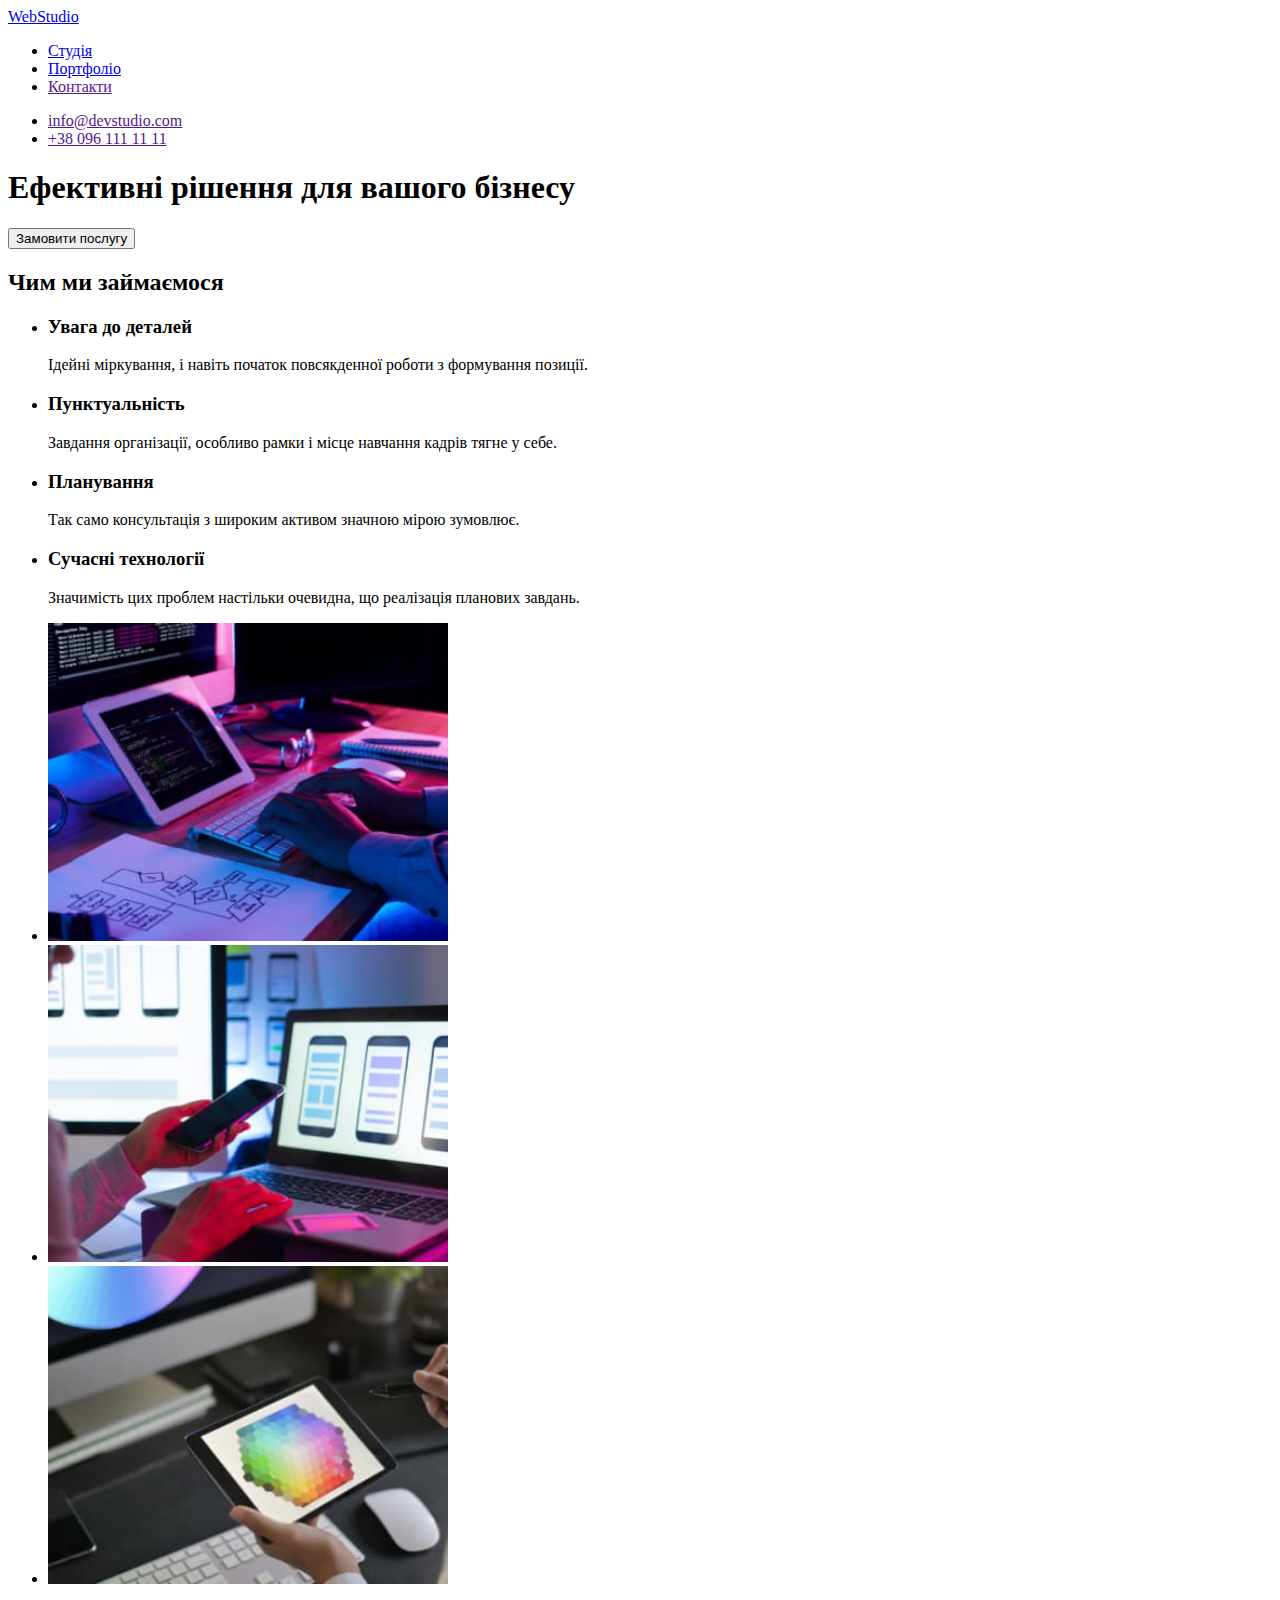
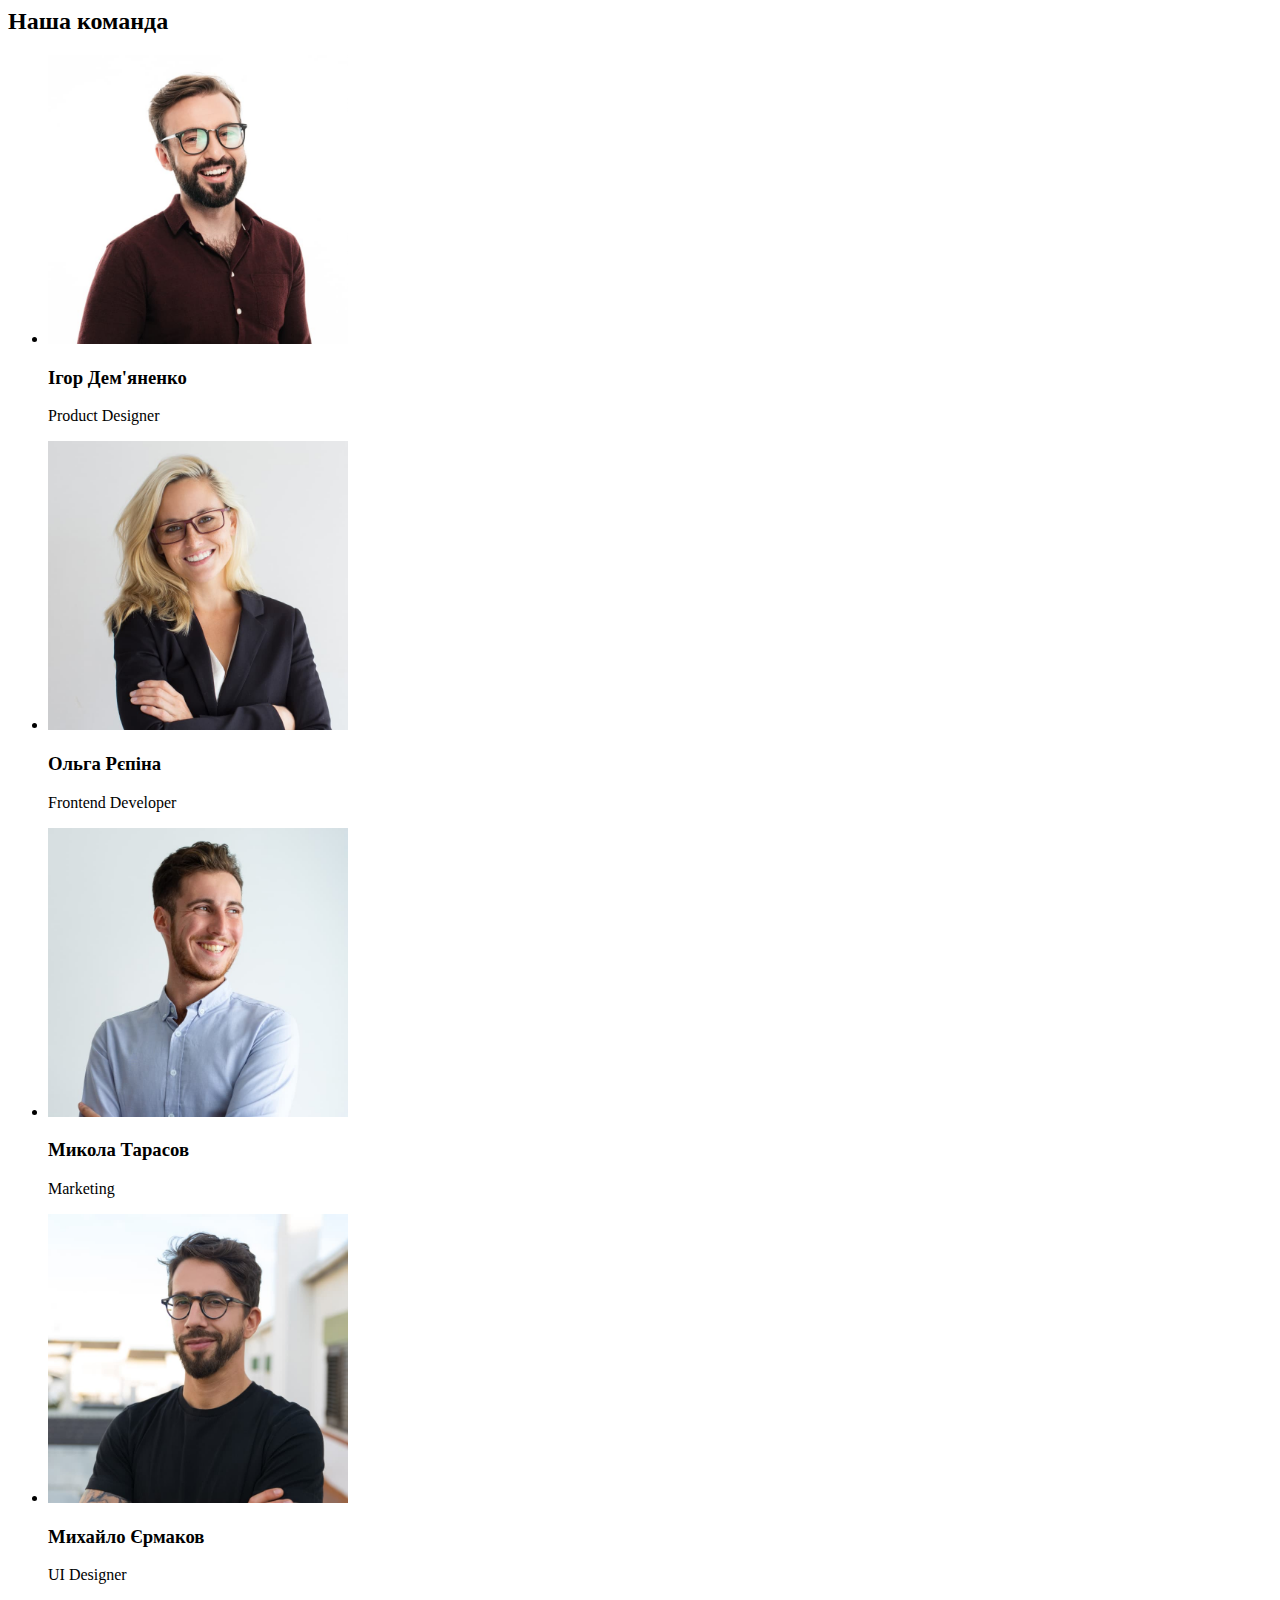
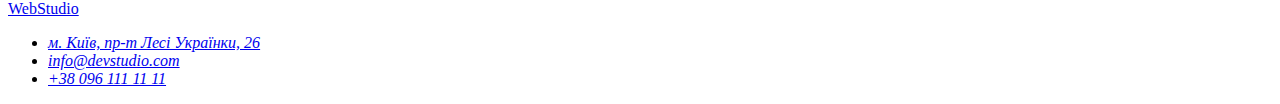
==== index.html @ 8f69e793 "added portfolio.html, styles.css" ====
<!DOCTYPE html>
<html lang="uk">
<head>
    <meta charset="UTF-8">
    <meta http-equiv="X-UA-Compatible" content="IE=edge">
    <meta name="viewport" content="width=device-width, initial-scale=1.0">
    <title>WebStudio</title>
</head>
<body>
  <header>
   <nav>
    <a href="./index.html">WebStudio</a>
    <ul>
        <li>
            <a href="./index.html">Студія</a>
        </li>
        <li>
            <a href="./portfolio.html">Портфоліо</a>
        </li>
        <li>
            <a href="">Контакти</a>
        </li>
    </ul>
    <ul>
        <li>
            <a href="">info@devstudio.com</a>
        </li>
        <li>
            <a href="">+38 096 111 11 11</a>
        </li>
    </ul>
    </nav>
  </header>
  <main>
    <section>
        <h1>
            Ефективні рішення для вашого бізнесу
        </h1>
        <button type="button">Замовити послугу</button>
    </section>
    <section>
        <h2>
            Чим ми займаємося
        </h2>
        <ul>
            <li>
                <h3>
                    Увага до деталей
                </h3>
                <p>
                    Ідейні міркування, і навіть початок повсякденної роботи з формування позиції.
                </p>
            </li>
            <li>
                <h3>
                    Пунктуальність
                </h3>
                <p>
                    Завдання організації, особливо рамки і місце навчання кадрів тягне у себе.
                </p>
            </li>
            <li>
                <h3>
                    Планування
                </h3>
                <p>
                    Так само консультація з широким активом значною мірою зумовлює.
                </p>
            </li>
            <li>
                <h3>
                    Сучасні технології
                </h3>
                <p>
                    Значимість цих проблем настільки очевидна, що реалізація планових завдань.
                </p>
            </li>
        </ul>
        <ul>
            <li>
                <img src="./images/box1.jpg" 
                alt="набирання коду на клавіатурі"
                width="400"
                />
                
            </li>
            <li>
                <img src="./images/box2.jpg" 
                alt="розробка мобільних додатків" 
                width="400" />
            
            </li>
            <li>
                <img src="./images/box3.jpg" 
                alt="малювання на планшеті" 
                width="400" />
    
            </li>
        </ul>
    </section>
    <section>
        <h2>
            Наша команда
        </h2>
        <ul>
            <li>
                <img src="./images/img1.jpg" 
                alt="фото Ігора Дем'яненка" 
                width="300">
                <h3>
                    Ігор Дем'яненко
                </h3>
                <p>
                    Product Designer
                </p>
            </li>
            <li>
                <img src="./images/img2.jpg" 
                alt="фото Ольги Рєпіної" 
                width="300">
                <h3>
                    Ольга Рєпіна
                </h3>
                <p>
                    Frontend Developer
                </p>
            </li>
             <li>
                    <img src="./images/img3.jpg" 
                    alt="фото Миколи Тарасова" 
                    width="300">
                    <h3>
                        Микола Тарасов
                    </h3>
                    <p>
                        Marketing
                    </p>
            </li>
            <li>
                        <img src="./images/img4.jpg" 
                        alt="фото Михайла Єрмакова" 
                        width="300">
                        <h3>
                            Михайло Єрмаков
                        </h3>
                        <p>
                            UI Designer
                        </p>
            </li>
        </ul>
    </section>
  </main>
  <footer>
    <a href="./index.html">WebStudio</a>
    <address>
        <ul>
            <li>
                <a href="https://goo.gl/maps/CPtrU1FHBa2aNyZL9" target="_blank" rel="noopener noreferrer nofollow">м. Київ, пр-т Лесі Українки, 26</a>
            </li>
            <li>
                <a href="mailto:info@devstudio.com">info@devstudio.com</a>
            </li>
            <li>
                <a href="tel:380961111111">+38 096 111 11 11</a>
            </li>
        </ul>
    </address>
  </footer>
</body>
</html>
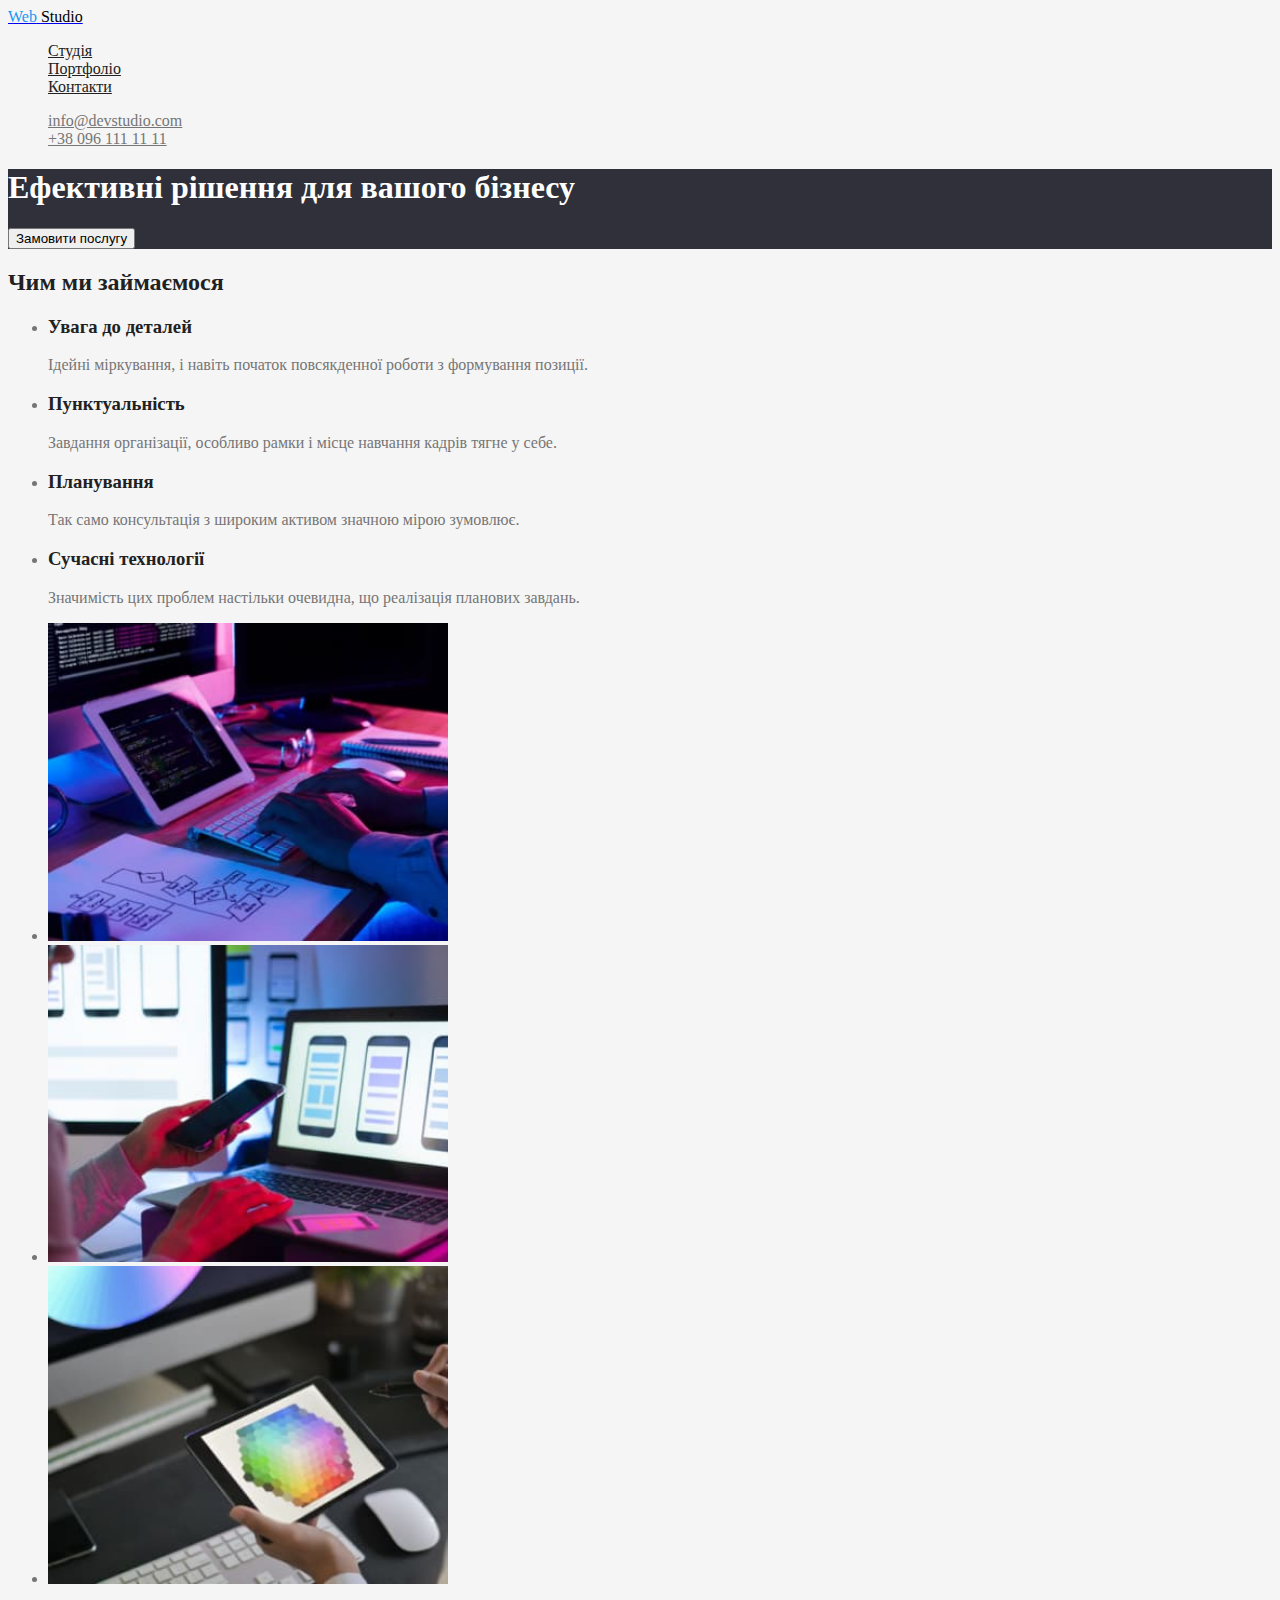
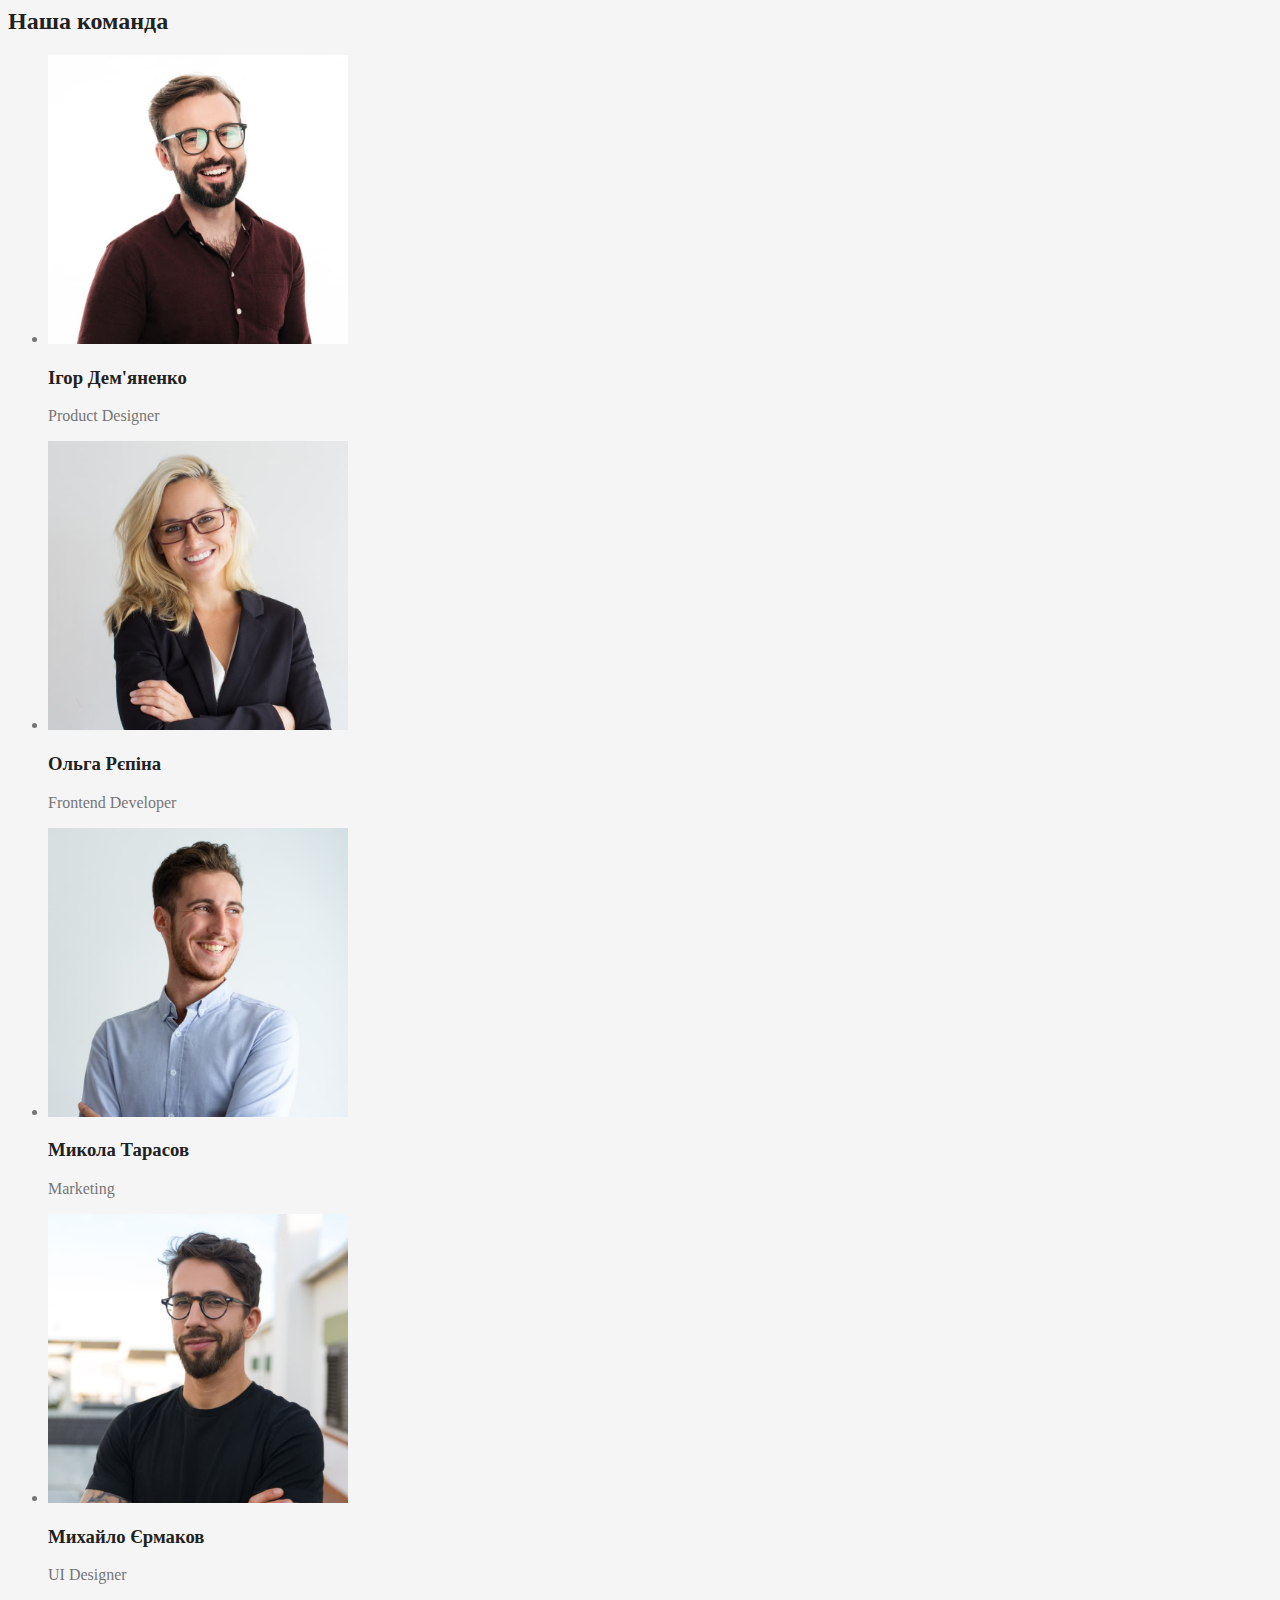
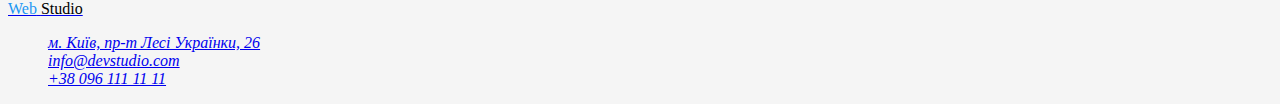
==== commit caa96c54: "Робота над css,index,portfolio" ====
--- a/index.html
+++ b/index.html
@@ -5,46 +5,53 @@
     <meta http-equiv="X-UA-Compatible" content="IE=edge">
     <meta name="viewport" content="width=device-width, initial-scale=1.0">
     <title>WebStudio</title>
+    <link rel="preconnect" href="https://fonts.googleapis.com" />
+    <link rel="preconnect" href="https://fonts.gstatic.com" crossorigin />
+    <link href="https://fonts.googleapis.com/css2?family=Raleway:wght@700&family=Roboto:wght@400;500;700;900&display=swap"
+        rel="stylesheet" />
+    <link rel="stylesheet" href="./css/styles.css">
 </head>
 <body>
   <header>
    <nav>
-    <a href="./index.html">WebStudio</a>
-    <ul>
+    <a href="./index.html"> <span class="logotype">Web</span> <span class="logo">Studio</span></a>
+    <ul class="site-nav list">
         <li>
-            <a href="./index.html">Студія</a>
+            <a href="./index.html" class="link">Студія</a>
         </li>
         <li>
-            <a href="./portfolio.html">Портфоліо</a>
+            <a href="./portfolio.html" class="link">Портфоліо</a>
         </li>
         <li>
-            <a href="">Контакти</a>
+            <a href="" class="link">Контакти</a>
         </li>
     </ul>
-    <ul>
+    <ul class="adress-nav list">
         <li>
-            <a href="">info@devstudio.com</a>
+            <a href="" class="link">info@devstudio.com</a> 
         </li>
         <li>
-            <a href="">+38 096 111 11 11</a>
+            <a href="" class="link">+38 096 111 11 11</a>
         </li>
     </ul>
     </nav>
   </header>
   <main>
-    <section>
-        <h1>
+    <!-- Hero -->
+    <section class="hero">
+        <h1 class="hero-title">
             Ефективні рішення для вашого бізнесу
         </h1>
         <button type="button">Замовити послугу</button>
     </section>
-    <section>
-        <h2>
+    <!-- Features -->
+    <section class="section">
+        <h2  class="section-title">
             Чим ми займаємося
         </h2>
-        <ul>
+        <ul class="features-list">
             <li>
-                <h3>
+                <h3 class="title">
                     Увага до деталей
                 </h3>
                 <p>
@@ -52,7 +59,7 @@
                 </p>
             </li>
             <li>
-                <h3>
+                <h3 class="title">
                     Пунктуальність
                 </h3>
                 <p>
@@ -60,7 +67,7 @@
                 </p>
             </li>
             <li>
-                <h3>
+                <h3 class="title">
                     Планування
                 </h3>
                 <p>
@@ -68,7 +75,7 @@
                 </p>
             </li>
             <li>
-                <h3>
+                <h3 class="title">
                     Сучасні технології
                 </h3>
                 <p>
@@ -80,34 +87,34 @@
             <li>
                 <img src="./images/box1.jpg" 
                 alt="набирання коду на клавіатурі"
-                width="400"
-                />
+                width="400">
                 
             </li>
             <li>
                 <img src="./images/box2.jpg" 
                 alt="розробка мобільних додатків" 
-                width="400" />
+                width="400">
             
             </li>
             <li>
                 <img src="./images/box3.jpg" 
                 alt="малювання на планшеті" 
-                width="400" />
+                width="400">
     
             </li>
         </ul>
     </section>
-    <section>
-        <h2>
+    <!-- Team -->
+    <section class="section">
+        <h2 class="section-title">
             Наша команда
         </h2>
-        <ul>
+        <ul class="team-list">
             <li>
                 <img src="./images/img1.jpg" 
                 alt="фото Ігора Дем'яненка" 
                 width="300">
-                <h3>
+                <h3 class="title">
                     Ігор Дем'яненко
                 </h3>
                 <p>
@@ -118,7 +125,7 @@
                 <img src="./images/img2.jpg" 
                 alt="фото Ольги Рєпіної" 
                 width="300">
-                <h3>
+                <h3 class="title">
                     Ольга Рєпіна
                 </h3>
                 <p>
@@ -129,7 +136,7 @@
                     <img src="./images/img3.jpg" 
                     alt="фото Миколи Тарасова" 
                     width="300">
-                    <h3>
+                    <h3 class="title">
                         Микола Тарасов
                     </h3>
                     <p>
@@ -140,7 +147,7 @@
                         <img src="./images/img4.jpg" 
                         alt="фото Михайла Єрмакова" 
                         width="300">
-                        <h3>
+                        <h3 class="title">
                             Михайло Єрмаков
                         </h3>
                         <p>
@@ -151,9 +158,9 @@
     </section>
   </main>
   <footer>
-    <a href="./index.html">WebStudio</a>
+    <a href="./index.html"> <span class="logotype">Web</span> <span class="logo">Studio</span></a>
     <address>
-        <ul>
+        <ul class="adress-nav list">
             <li>
                 <a href="https://goo.gl/maps/CPtrU1FHBa2aNyZL9" target="_blank" rel="noopener noreferrer nofollow">м. Київ, пр-т Лесі Українки, 26</a>
             </li>
--- a/css/styles.css
+++ b/css/styles.css
@@ -0,0 +1,84 @@
+/* колір заголовіків #212121 */
+/* колір параграфів #757575 */
+/* акцент #2196f3 */
+/* білий колір #ffffff */
+/* колір фона основний #f5f5f5 */
+/* колір фона додатковий #2f303a */
+/* колір фона додатковий #f5f4fa */
+:root {
+    --primary-text-color: #212121;
+    --text-color: #757575;
+    --accent-color: #2196f3;
+    --white-color: #ffffff;
+    --primary-background-color: #f5f5f5;
+    --secondary-background-color: #2f303a;
+    --third-background-color: #f5f4fa;
+
+
+}
+
+.list {
+    list-style: none;
+}
+
+body {
+    background-color: var(--primary-background-color);
+    color: var(--text-color);
+}
+.logotype {
+    color: #2196f3;
+}
+.logo {
+    color: #000000;
+}
+
+/* Hero */
+
+.hero {
+    background-color: var(--secondary-background-color);
+}
+
+.hero-title {
+    color: var(--white-color);
+}
+
+ 
+
+
+/* Site-nav */
+
+.site-nav .link {
+    color: var(--primary-text-color);
+} 
+
+.site-nav .link:hover,
+.site-nav .link:focus {
+    color: var(--accent-color);
+}
+
+.adress-nav .link {
+    color: var(--text-color);
+}
+
+.adress-nav .link:hover,
+.adress-nav .link:focus {
+    color: var(--accent-color);
+}
+
+/* Section */
+
+.section-title {
+    color: var(--primary-text-color);
+}
+
+/* Features */
+
+.features-list .title {
+    color: var(--primary-text-color);
+}
+
+/* Team */
+
+.team-list .title {
+    color: var(--primary-text-color);
+}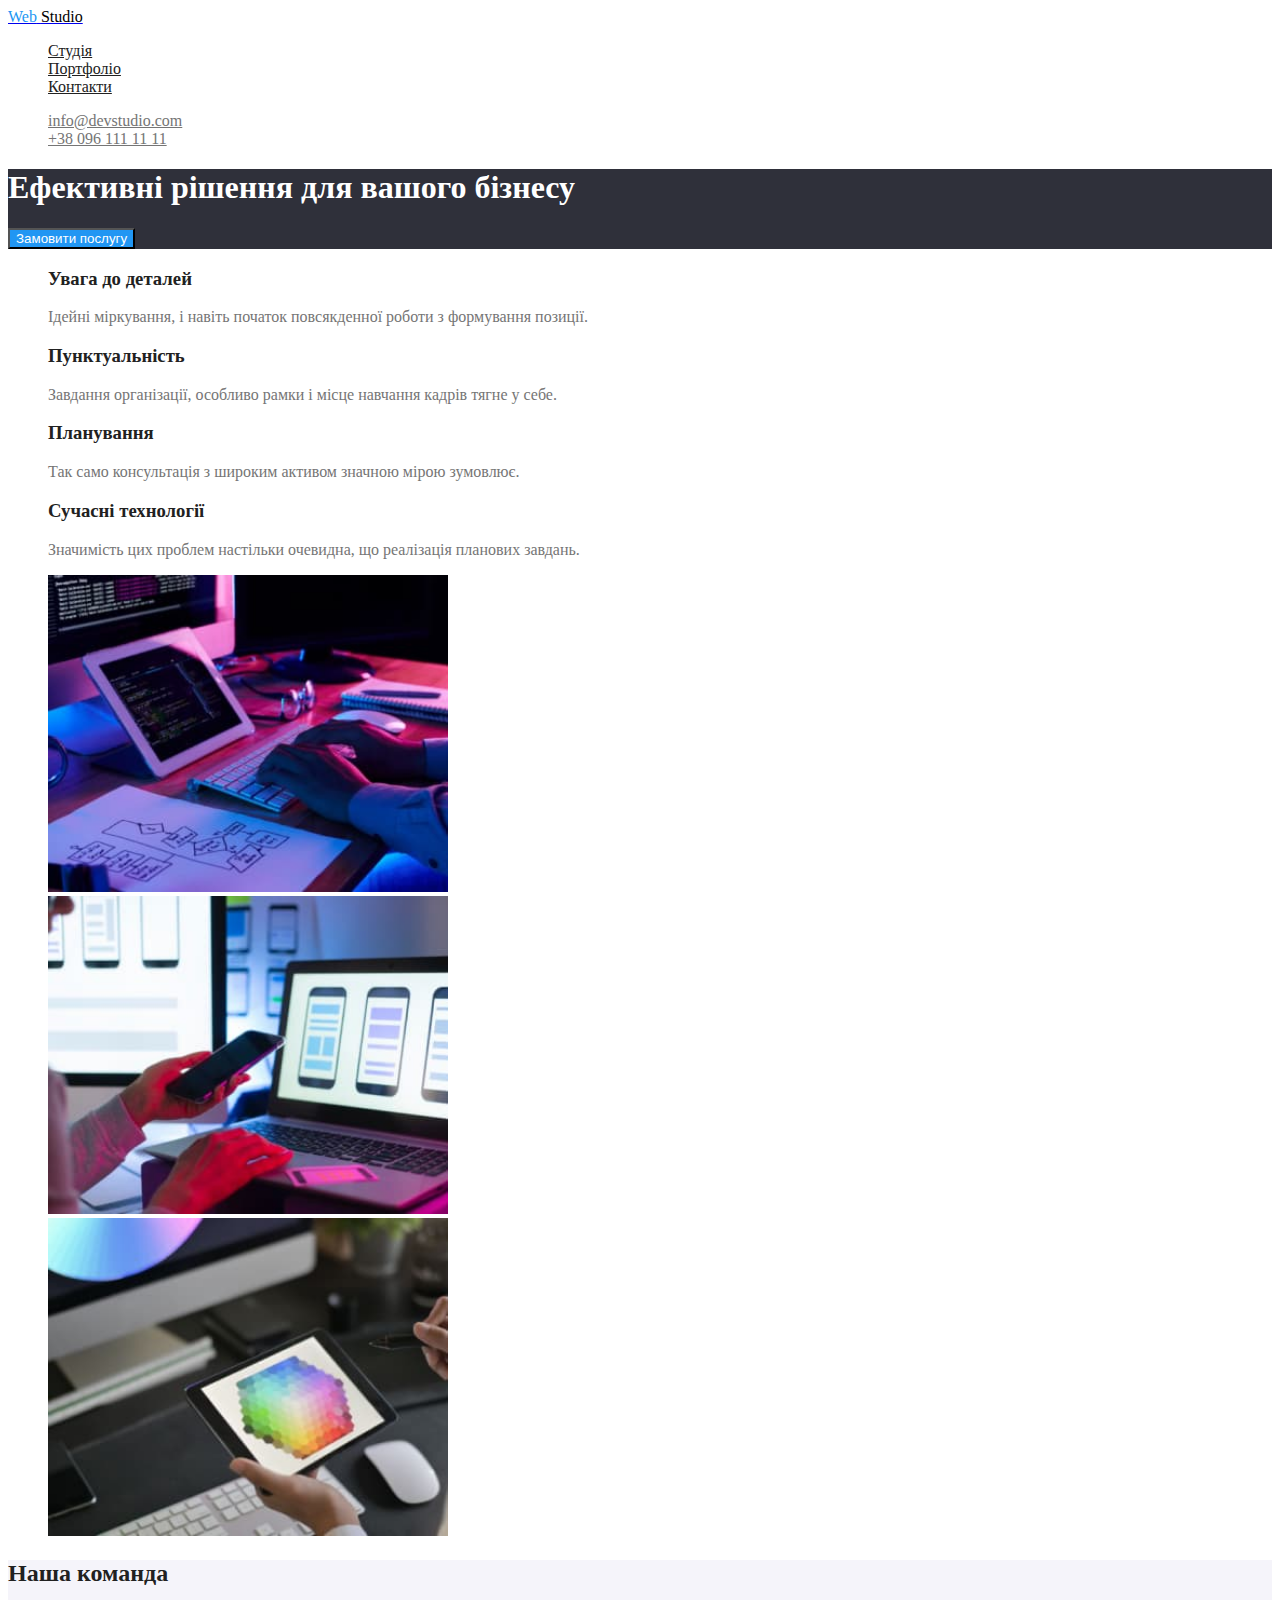
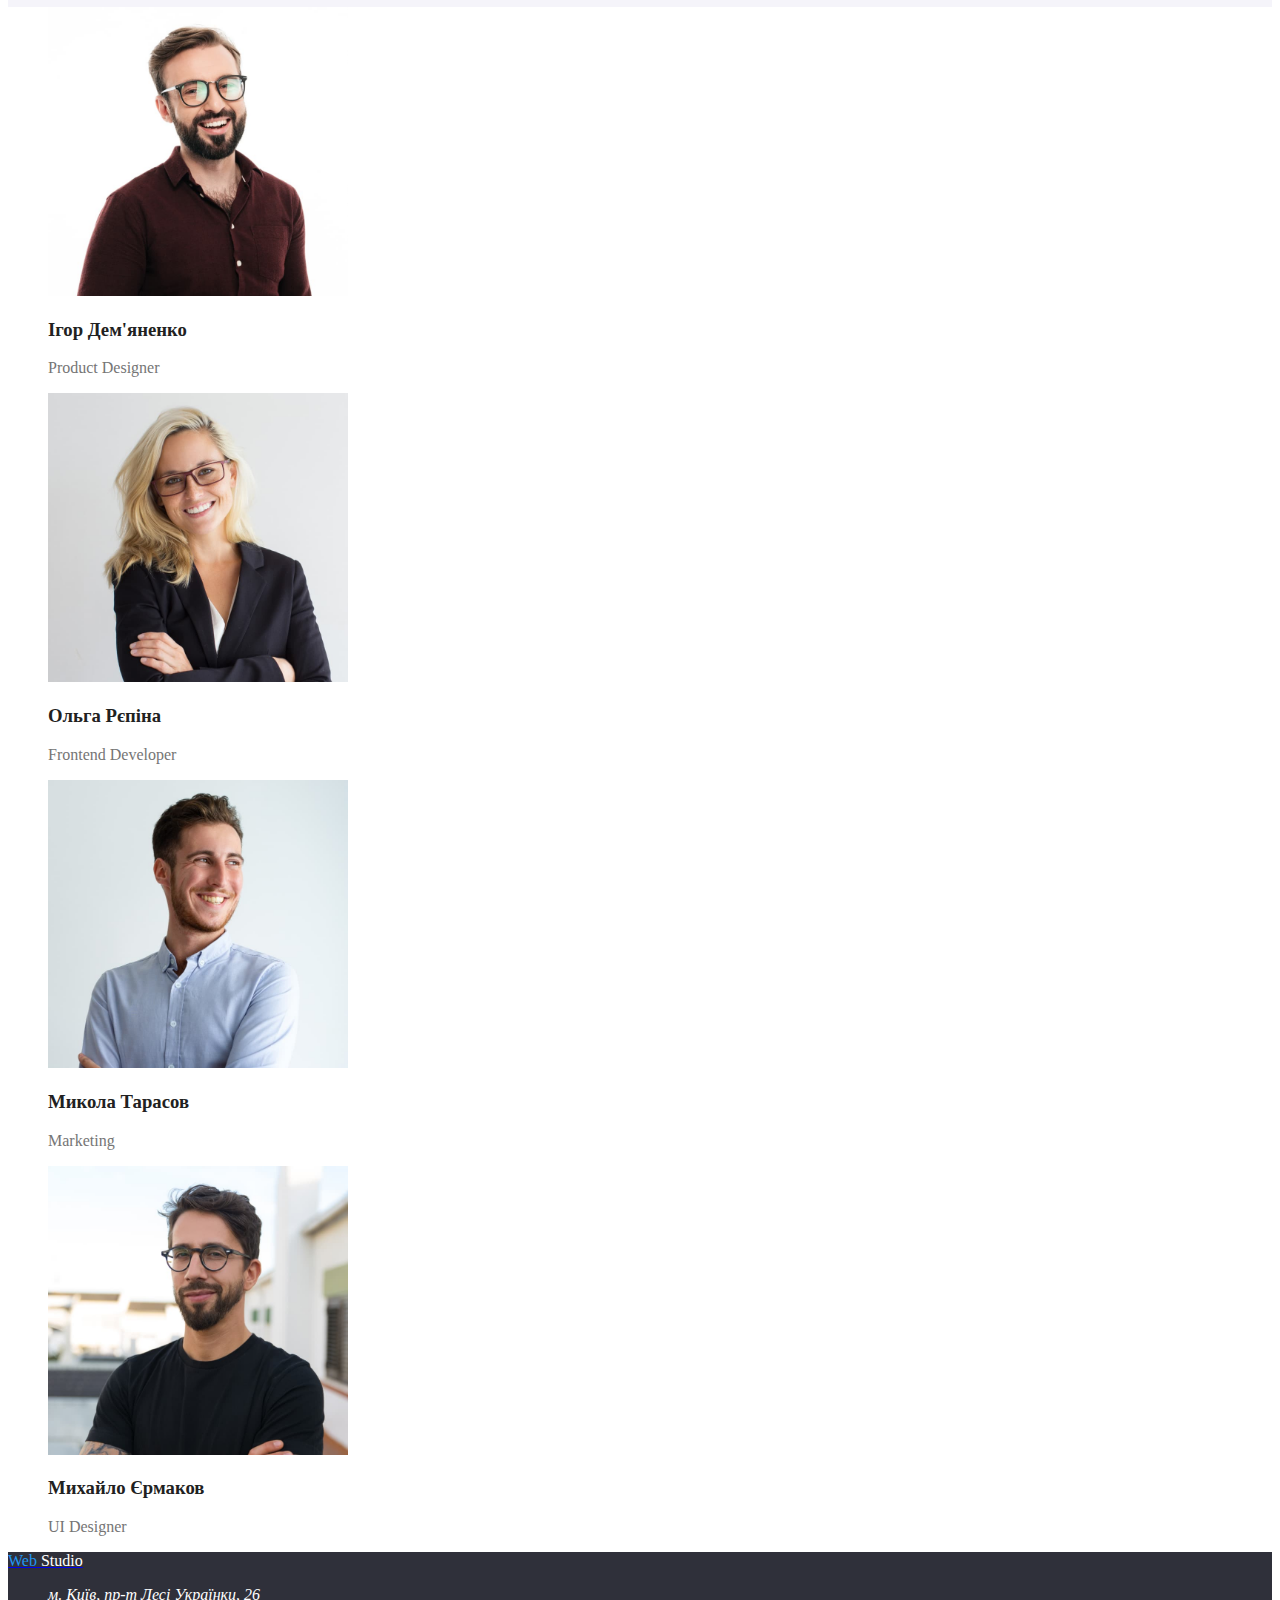
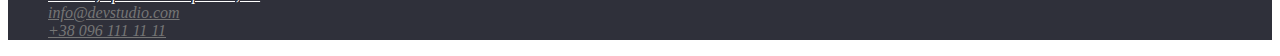
==== commit a4bb44c6: "adding styles css" ====
--- a/index.html
+++ b/index.html
@@ -42,11 +42,11 @@
         <h1 class="hero-title">
             Ефективні рішення для вашого бізнесу
         </h1>
-        <button type="button">Замовити послугу</button>
+        <button class="button-hero" type="button">Замовити послугу</button>
     </section>
     <!-- Features -->
     <section class="section">
-        <h2  class="section-title">
+        <h2 class="visually-hidden">
             Чим ми займаємося
         </h2>
         <ul class="features-list">
@@ -105,7 +105,7 @@
         </ul>
     </section>
     <!-- Team -->
-    <section class="section">
+    <section class="section-team">
         <h2 class="section-title">
             Наша команда
         </h2>
@@ -157,18 +157,18 @@
         </ul>
     </section>
   </main>
-  <footer>
-    <a href="./index.html"> <span class="logotype">Web</span> <span class="logo">Studio</span></a>
+  <footer class="section-footer">
+    <a href="./index.html"> <span class="logotype">Web</span> <span class="logo-footer">Studio</span></a>
     <address>
         <ul class="adress-nav list">
             <li>
-                <a href="https://goo.gl/maps/CPtrU1FHBa2aNyZL9" target="_blank" rel="noopener noreferrer nofollow">м. Київ, пр-т Лесі Українки, 26</a>
+                <a href="https://goo.gl/maps/CPtrU1FHBa2aNyZL9" target="_blank" rel="noopener noreferrer nofollow" class="adress">м. Київ, пр-т Лесі Українки, 26</a>
             </li>
             <li>
-                <a href="mailto:info@devstudio.com">info@devstudio.com</a>
+                <a href="mailto:info@devstudio.com" class="link">info@devstudio.com</a>
             </li>
             <li>
-                <a href="tel:380961111111">+38 096 111 11 11</a>
+                <a href="tel:380961111111" class="link">+38 096 111 11 11</a>
             </li>
         </ul>
     </address>
--- a/css/styles.css
+++ b/css/styles.css
@@ -13,20 +13,38 @@
     --primary-background-color: #f5f5f5;
     --secondary-background-color: #2f303a;
     --third-background-color: #f5f4fa;
-
+    --background-portfolio: #eeeeee;
 
 }
 
-.list {
+.visually-hidden {
+    position: absolute;
+    white-space: nowrap;
+    width: 1px;
+    height: 1px;
+    overflow: hidden;
+    border: 0;
+    padding: 0;
+    clip: rect(0 0 0 0);
+    clip-path: inset(50%);
+    margin: -1px;
+}
+
+ul {
     list-style: none;
 }
 
 body {
-    background-color: var(--primary-background-color);
+    background-color: var(--white-color);
     color: var(--text-color);
 }
+
+.logo-footer {
+    color: var(--white-color);
+}
+
 .logotype {
-    color: #2196f3;
+    color: var(--accent-color);
 }
 .logo {
     color: #000000;
@@ -41,9 +59,6 @@
 .hero-title {
     color: var(--white-color);
 }
-
- 
-
 
 /* Site-nav */
 
@@ -79,6 +94,65 @@
 
 /* Team */
 
+.section-team {
+    background-color: var(--third-background-color);
+}
+
 .team-list .title {
     color: var(--primary-text-color);
+}
+
+.team-list {
+    background-color: var(--white-color);
+}
+
+/* Footer */
+
+.section-footer {
+    background-color: var(--secondary-background-color);
+}
+
+.adress-nav .adress {
+    color: var(--white-color);
+}
+
+/* Button */
+
+.button-hero {
+    color: var(--white-color);
+    background-color: var(--accent-color);
+}
+
+.button-hero:hover, .button-hero:focus {
+    color: var(--primary-text-color);
+    background-color: var(--third-background-color);
+}
+
+.button {
+    color: var(--primary-text-color);
+    background-color: var(--third-background-color);
+}
+
+.button:hover, .button:focus {
+    color: var(--white-color);
+    background-color: var(--accent-color);
+}
+
+/* Portfolio */
+
+.body-portfolio {
+    color: var(--text-color);
+    background-color: var(--white-color);
+}
+
+.projects-list {
+    background-color: var(--white-color);
+}
+
+.projects-list .title {
+    color: var(--primary-text-color);
+}
+
+.projects-list .text {
+    color: var(--text-color);
 }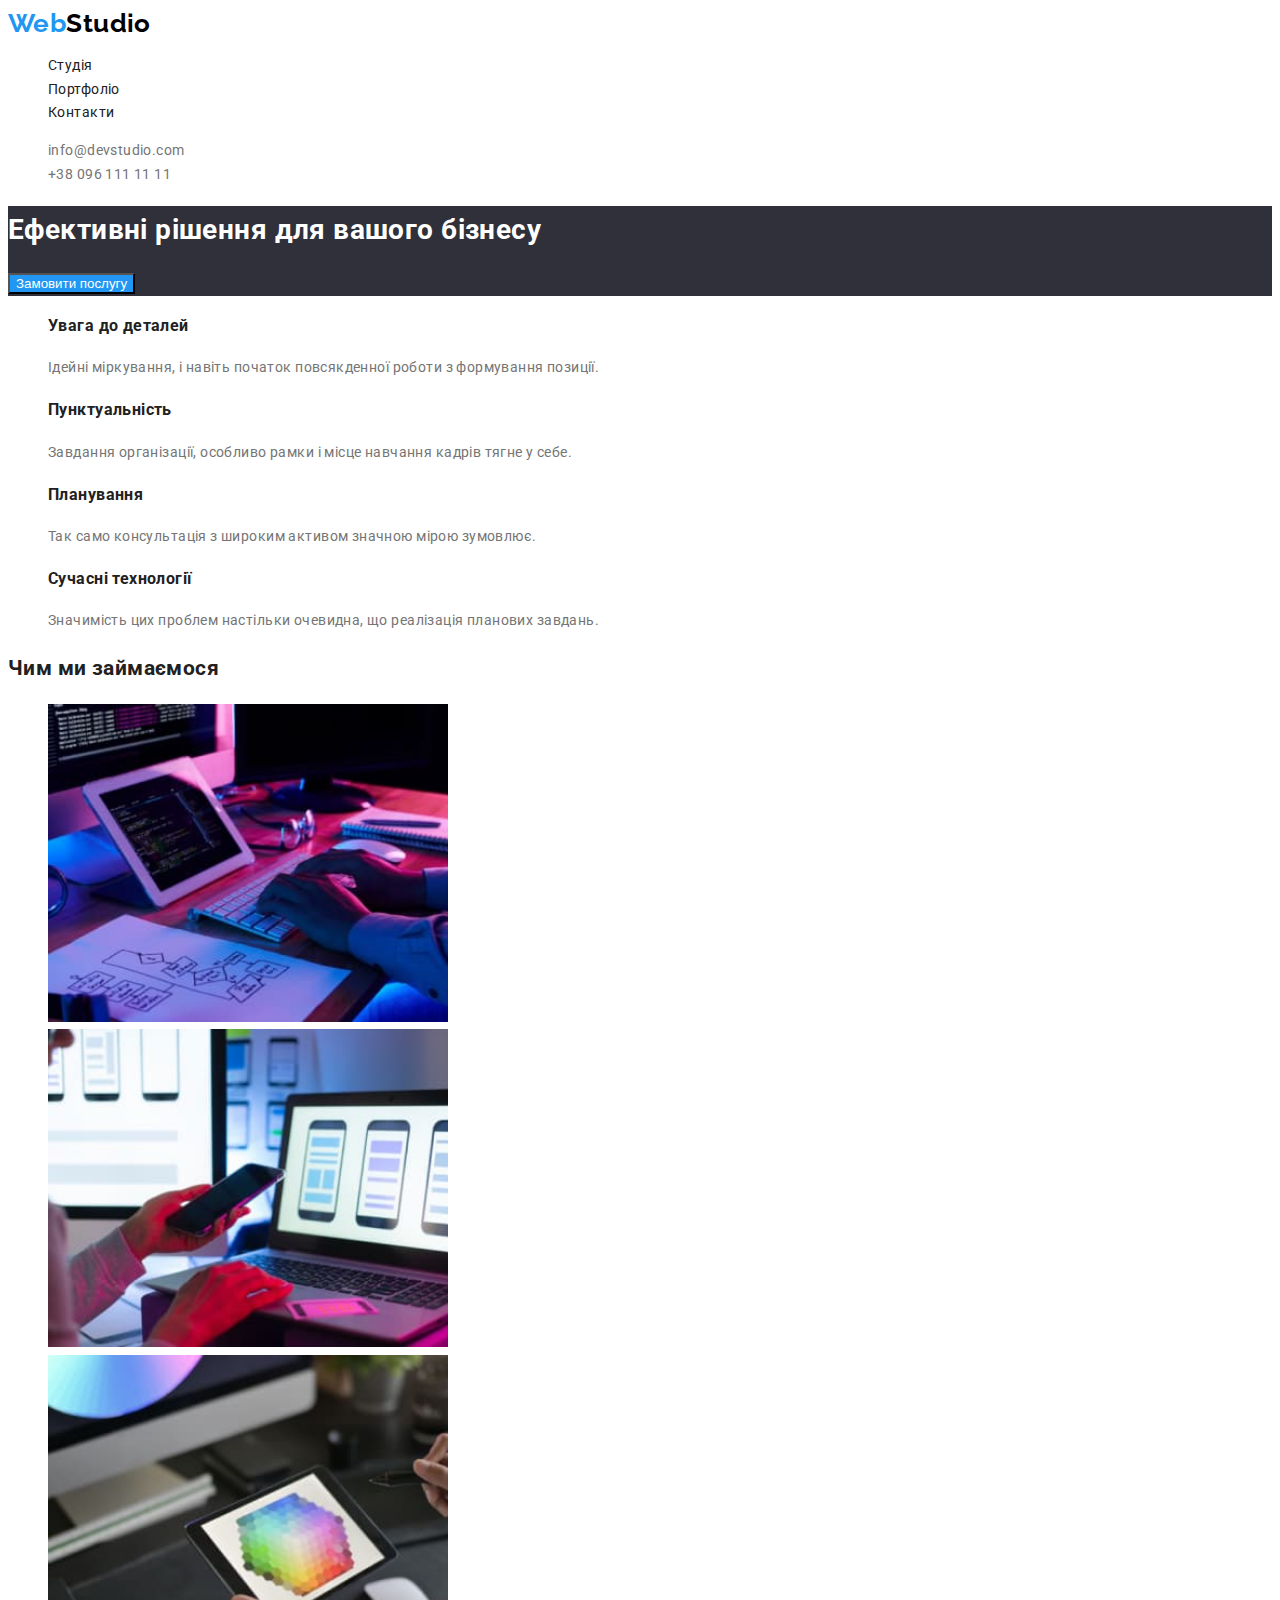
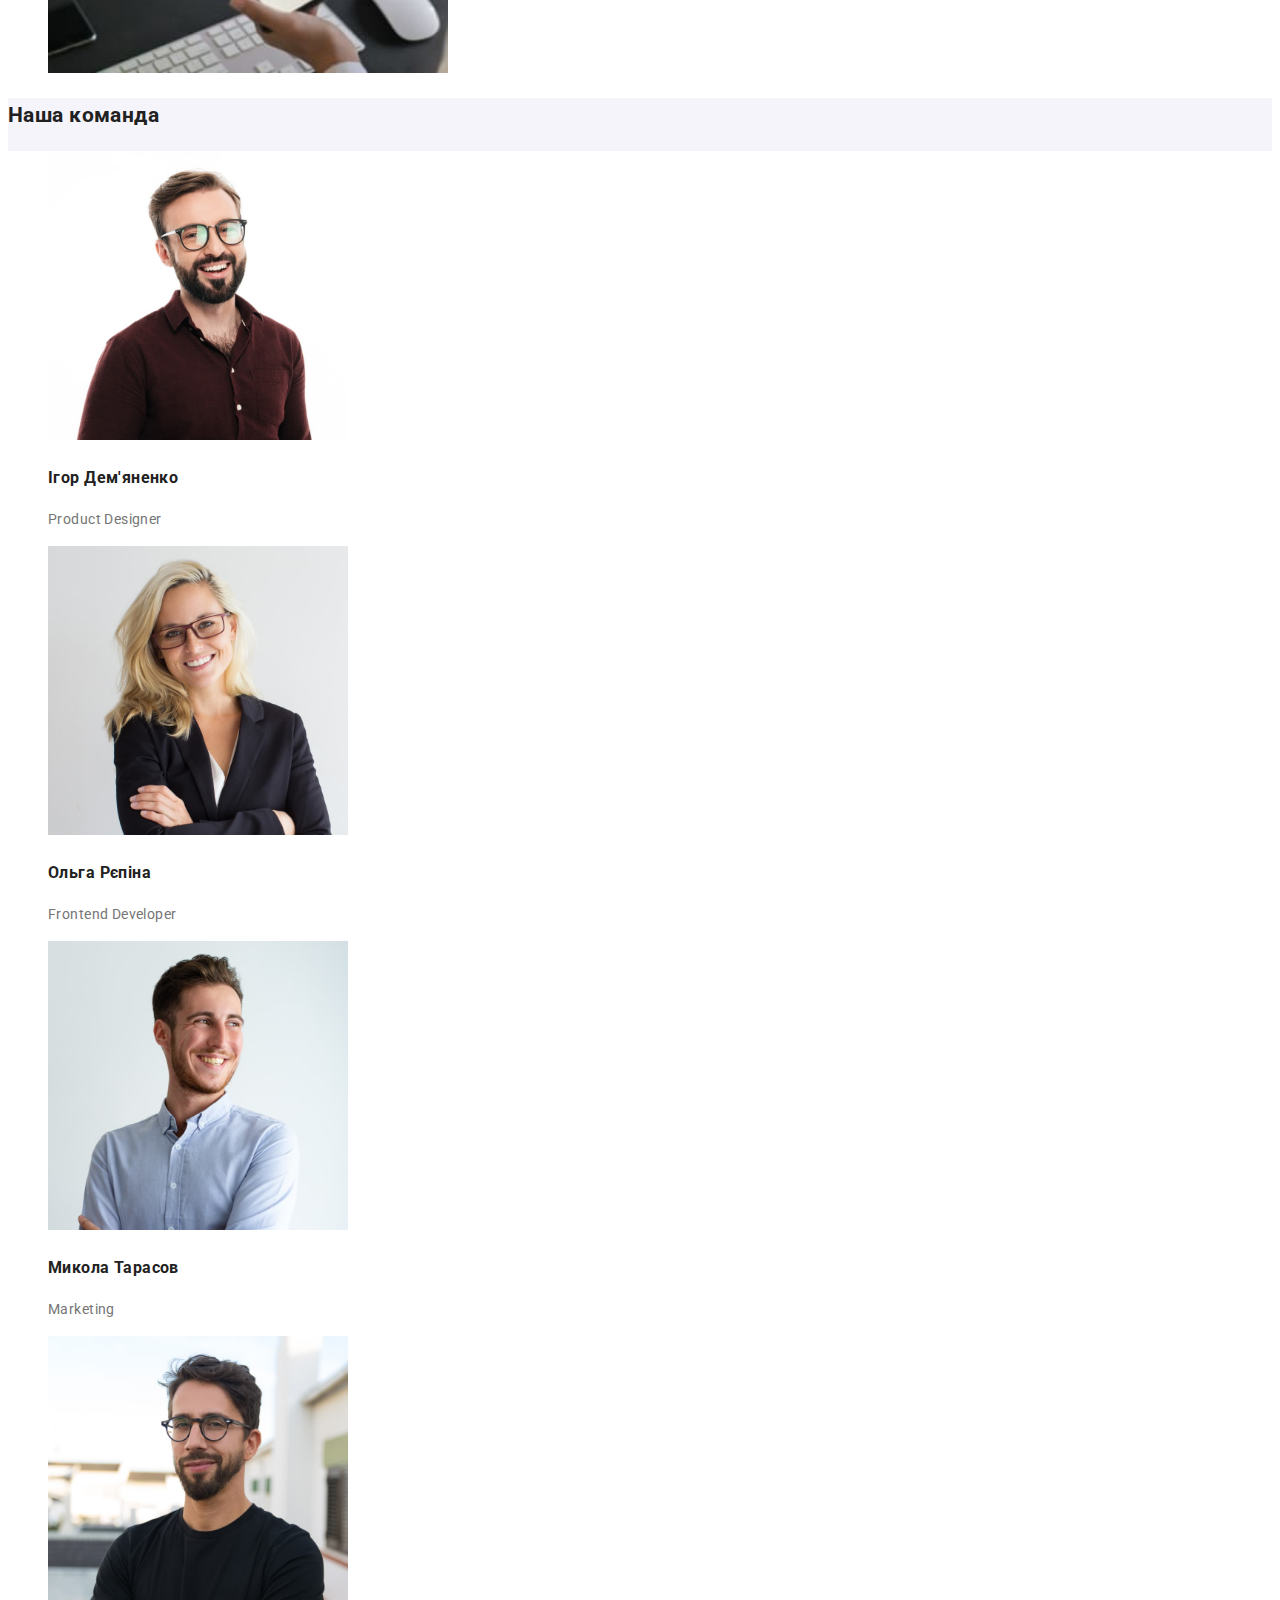
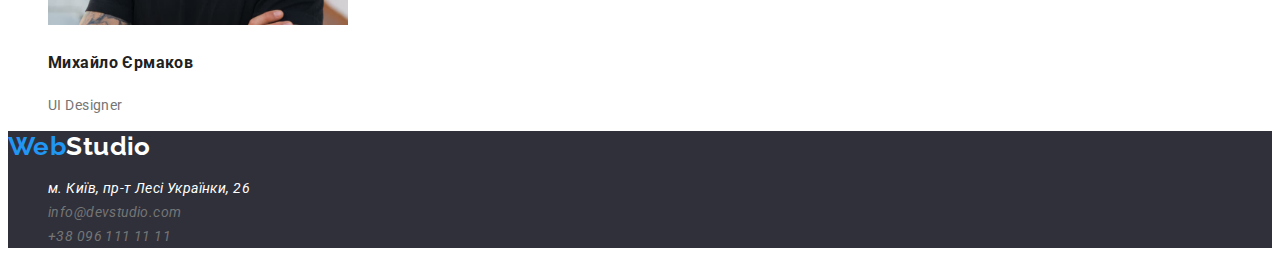
==== commit fc2855e4: "Changes index, portfolio,css" ====
--- a/index.html
+++ b/index.html
@@ -1,177 +1,167 @@
 <!DOCTYPE html>
 <html lang="uk">
-<head>
-    <meta charset="UTF-8">
-    <meta http-equiv="X-UA-Compatible" content="IE=edge">
-    <meta name="viewport" content="width=device-width, initial-scale=1.0">
+  <head>
+    <meta charset="UTF-8" >
+    <meta http-equiv="X-UA-Compatible" content="IE=edge" >
+    <meta name="viewport" content="width=device-width, initial-scale=1.0" >
     <title>WebStudio</title>
-    <link rel="preconnect" href="https://fonts.googleapis.com" />
-    <link rel="preconnect" href="https://fonts.gstatic.com" crossorigin />
-    <link href="https://fonts.googleapis.com/css2?family=Raleway:wght@700&family=Roboto:wght@400;500;700;900&display=swap"
-        rel="stylesheet" />
-    <link rel="stylesheet" href="./css/styles.css">
-</head>
-<body>
-  <header>
-   <nav>
-    <a href="./index.html"> <span class="logotype">Web</span> <span class="logo">Studio</span></a>
-    <ul class="site-nav list">
-        <li>
-            <a href="./index.html" class="link">Студія</a>
-        </li>
-        <li>
-            <a href="./portfolio.html" class="link">Портфоліо</a>
-        </li>
-        <li>
-            <a href="" class="link">Контакти</a>
-        </li>
-    </ul>
-    <ul class="adress-nav list">
-        <li>
-            <a href="" class="link">info@devstudio.com</a> 
-        </li>
-        <li>
-            <a href="" class="link">+38 096 111 11 11</a>
-        </li>
-    </ul>
-    </nav>
-  </header>
-  <main>
-    <!-- Hero -->
-    <section class="hero">
-        <h1 class="hero-title">
-            Ефективні рішення для вашого бізнесу
-        </h1>
+    <link rel="preconnect" href="https://fonts.googleapis.com" >
+    <link rel="preconnect" href="https://fonts.gstatic.com" crossorigin >
+    <link
+      href="https://fonts.googleapis.com/css2?family=Raleway:wght@700&family=Roboto:wght@400;500;700;900&display=swap"
+      rel="stylesheet" >
+    <link rel="stylesheet" href="./css/styles.css" >
+  </head>
+  <body>
+    <header>
+      <nav>
+        <a href="./index.html" class="logo-link">
+          <span class="logotype">Web</span><span class="logo">Studio</span></a
+        >
+        <ul class="heder-nav">
+          <li>
+            <a href="./index.html" class="heder-list">Студія</a>
+          </li>
+          <li>
+            <a href="./portfolio.html" class="heder-list">Портфоліо</a>
+          </li>
+          <li>
+            <a href="" class="heder-list">Контакти</a>
+          </li>
+        </ul>
+        <ul class="heder-contact">
+          <li>
+            <a href="" class="heder-link">info@devstudio.com</a>
+          </li>
+          <li>
+            <a href="" class="heder-link">+38 096 111 11 11</a>
+          </li>
+        </ul>
+      </nav>
+    </header>
+    <main>
+      <!-- Hero -->
+      <section class="hero">
+        <h1 class="hero-title">Ефективні рішення для вашого бізнесу</h1>
         <button class="button-hero" type="button">Замовити послугу</button>
-    </section>
-    <!-- Features -->
-    <section class="section">
-        <h2 class="visually-hidden">
-            Чим ми займаємося
-        </h2>
+      </section>
+      <!-- Features -->
+      <section class="section">
         <ul class="features-list">
-            <li>
-                <h3 class="title">
-                    Увага до деталей
-                </h3>
-                <p>
-                    Ідейні міркування, і навіть початок повсякденної роботи з формування позиції.
-                </p>
-            </li>
-            <li>
-                <h3 class="title">
-                    Пунктуальність
-                </h3>
-                <p>
-                    Завдання організації, особливо рамки і місце навчання кадрів тягне у себе.
-                </p>
-            </li>
-            <li>
-                <h3 class="title">
-                    Планування
-                </h3>
-                <p>
-                    Так само консультація з широким активом значною мірою зумовлює.
-                </p>
-            </li>
-            <li>
-                <h3 class="title">
-                    Сучасні технології
-                </h3>
-                <p>
-                    Значимість цих проблем настільки очевидна, що реалізація планових завдань.
-                </p>
-            </li>
+          <li>
+            <h3 class="title">Увага до деталей</h3>
+            <p>
+              Ідейні міркування, і навіть початок повсякденної роботи з
+              формування позиції.
+            </p>
+          </li>
+          <li>
+            <h3 class="title">Пунктуальність</h3>
+            <p>
+              Завдання організації, особливо рамки і місце навчання кадрів тягне
+              у себе.
+            </p>
+          </li>
+          <li>
+            <h3 class="title">Планування</h3>
+            <p>
+              Так само консультація з широким активом значною мірою зумовлює.
+            </p>
+          </li>
+          <li>
+            <h3 class="title">Сучасні технології</h3>
+            <p>
+              Значимість цих проблем настільки очевидна, що реалізація планових
+              завдань.
+            </p>
+          </li>
         </ul>
-        <ul>
-            <li>
-                <img src="./images/box1.jpg" 
-                alt="набирання коду на клавіатурі"
-                width="400">
-                
-            </li>
-            <li>
-                <img src="./images/box2.jpg" 
-                alt="розробка мобільних додатків" 
-                width="400">
-            
-            </li>
-            <li>
-                <img src="./images/box3.jpg" 
-                alt="малювання на планшеті" 
-                width="400">
-    
-            </li>
+        <h2 class="title">Чим ми займаємося</h2>
+        <ul class="features-images">
+          <li>
+            <img
+              src="./images/box1.jpg"
+              alt="набирання коду на клавіатурі"
+              width="400">
+          </li>
+          <li>
+            <img
+              src="./images/box2.jpg"
+              alt="розробка мобільних додатків"
+              width="400">
+          </li>
+          <li>
+            <img
+              src="./images/box3.jpg"
+              alt="малювання на планшеті"
+              width="400">
+          </li>
         </ul>
-    </section>
-    <!-- Team -->
-    <section class="section-team">
-        <h2 class="section-title">
-            Наша команда
-        </h2>
+      </section>
+      <!-- Team -->
+      <section class="section-team">
+        <h2 class="team-title">Наша команда</h2>
         <ul class="team-list">
-            <li>
-                <img src="./images/img1.jpg" 
-                alt="фото Ігора Дем'яненка" 
-                width="300">
-                <h3 class="title">
-                    Ігор Дем'яненко
-                </h3>
-                <p>
-                    Product Designer
-                </p>
-            </li>
-            <li>
-                <img src="./images/img2.jpg" 
-                alt="фото Ольги Рєпіної" 
-                width="300">
-                <h3 class="title">
-                    Ольга Рєпіна
-                </h3>
-                <p>
-                    Frontend Developer
-                </p>
-            </li>
-             <li>
-                    <img src="./images/img3.jpg" 
-                    alt="фото Миколи Тарасова" 
-                    width="300">
-                    <h3 class="title">
-                        Микола Тарасов
-                    </h3>
-                    <p>
-                        Marketing
-                    </p>
-            </li>
-            <li>
-                        <img src="./images/img4.jpg" 
-                        alt="фото Михайла Єрмакова" 
-                        width="300">
-                        <h3 class="title">
-                            Михайло Єрмаков
-                        </h3>
-                        <p>
-                            UI Designer
-                        </p>
-            </li>
+          <li>
+            <img
+              src="./images/img1.jpg"
+              alt="фото Ігора Дем'яненка"
+              width="300">
+            <h3 class="title">Ігор Дем'яненко</h3>
+            <p>Product Designer</p>
+          </li>
+          <li>
+            <img src="./images/img2.jpg" 
+             alt="фото Ольги Рєпіної" 
+             width="300">
+            <h3 class="title">Ольга Рєпіна</h3>
+            <p>Frontend Developer</p>
+          </li>
+          <li>
+            <img
+              src="./images/img3.jpg"
+              alt="фото Миколи Тарасова"
+              width="300">
+            <h3 class="title">Микола Тарасов</h3>
+            <p>Marketing</p>
+          </li>
+          <li>
+            <img
+              src="./images/img4.jpg"
+              alt="фото Михайла Єрмакова"
+              width="300">
+            <h3 class="title">Михайло Єрмаков</h3>
+            <p>UI Designer</p>
+          </li>
         </ul>
-    </section>
-  </main>
-  <footer class="section-footer">
-    <a href="./index.html"> <span class="logotype">Web</span> <span class="logo-footer">Studio</span></a>
-    <address>
-        <ul class="adress-nav list">
-            <li>
-                <a href="https://goo.gl/maps/CPtrU1FHBa2aNyZL9" target="_blank" rel="noopener noreferrer nofollow" class="adress">м. Київ, пр-т Лесі Українки, 26</a>
-            </li>
-            <li>
-                <a href="mailto:info@devstudio.com" class="link">info@devstudio.com</a>
-            </li>
-            <li>
-                <a href="tel:380961111111" class="link">+38 096 111 11 11</a>
-            </li>
+      </section>
+    </main>
+    <footer class="section-footer">
+      <a href="./index.html" class="logo-link">
+        <span class="logotype">Web</span
+        ><span class="logo-footer">Studio</span></a
+      >
+      <address>
+        <ul class="footer-nav">
+          <li>
+            <a
+              href="https://goo.gl/maps/CPtrU1FHBa2aNyZL9"
+              target="_blank"
+              rel="noopener noreferrer nofollow"
+              class="footer-adress"
+              >м. Київ, пр-т Лесі Українки, 26</a
+            >
+          </li>
+          <li>
+            <a href="mailto:info@devstudio.com" class="footer-mail"
+              >info@devstudio.com</a
+            >
+          </li>
+          <li>
+            <a href="tel:380961111111" class="footer-tel">+38 096 111 11 11</a>
+          </li>
         </ul>
-    </address>
-  </footer>
-</body>
-</html>+      </address>
+    </footer>
+  </body>
+</html>
--- a/css/styles.css
+++ b/css/styles.css
@@ -6,153 +6,228 @@
 /* колір фона додатковий #2f303a */
 /* колір фона додатковий #f5f4fa */
 :root {
-    --primary-text-color: #212121;
-    --text-color: #757575;
-    --accent-color: #2196f3;
-    --white-color: #ffffff;
-    --primary-background-color: #f5f5f5;
-    --secondary-background-color: #2f303a;
-    --third-background-color: #f5f4fa;
-    --background-portfolio: #eeeeee;
-
+  --primary-text-color: #212121;
+  --text-color: #757575;
+  --accent-color: #2196f3;
+  --white-color: #ffffff;
+  --primary-background-color: #f5f5f5;
+  --secondary-background-color: #2f303a;
+  --third-background-color: #f5f4fa;
+  --background-portfolio: #eeeeee;
 }
 
 .visually-hidden {
-    position: absolute;
-    white-space: nowrap;
-    width: 1px;
-    height: 1px;
-    overflow: hidden;
-    border: 0;
-    padding: 0;
-    clip: rect(0 0 0 0);
-    clip-path: inset(50%);
-    margin: -1px;
-}
-
-ul {
-    list-style: none;
+  position: absolute;
+  white-space: nowrap;
+  width: 1px;
+  height: 1px;
+  overflow: hidden;
+  border: 0;
+  padding: 0;
+  clip: rect(0 0 0 0);
+  clip-path: inset(50%);
+  margin: -1px;
 }
 
 body {
-    background-color: var(--white-color);
-    color: var(--text-color);
+  font-family: 'Roboto', sans-serif;
+  font-weight: 400;
+  font-size: 14px;
+  line-height: 1.7;
+  letter-spacing: 0.03em;
+  background-color: var(--white-color);
+  color: var(--text-color);
+}
+
+.logo-link {
+  text-decoration: none;
 }
 
 .logo-footer {
-    color: var(--white-color);
+  font-family: 'Raleway';
+  font-style: normal;
+  font-weight: 700;
+  font-size: 26px;
+  line-height: 1.2;
+  color: var(--white-color);
 }
 
 .logotype {
-    color: var(--accent-color);
+  font-family: 'Raleway';
+  font-style: normal;
+  font-weight: 700;
+  font-size: 26px;
+  line-height: 1.2;
+  text-decoration: none;
+  color: var(--accent-color);
 }
 .logo {
-    color: #000000;
+  font-family: 'Raleway';
+  font-style: normal;
+  font-weight: 700;
+  font-size: 26px;
+  line-height: 1.2;
+  color: #000000;
 }
 
 /* Hero */
 
 .hero {
-    background-color: var(--secondary-background-color);
+  background-color: var(--secondary-background-color);
 }
 
 .hero-title {
-    color: var(--white-color);
+  color: var(--white-color);
 }
 
 /* Site-nav */
 
-.site-nav .link {
-    color: var(--primary-text-color);
-} 
-
-.site-nav .link:hover,
-.site-nav .link:focus {
-    color: var(--accent-color);
-}
-
-.adress-nav .link {
-    color: var(--text-color);
-}
-
-.adress-nav .link:hover,
-.adress-nav .link:focus {
-    color: var(--accent-color);
-}
-
-/* Section */
-
-.section-title {
-    color: var(--primary-text-color);
+
+.heder-nav {
+  list-style: none;
+}
+
+.heder-contact {
+  list-style: none;
+}
+
+.heder-list {
+color: var(--primary-text-color);
+text-decoration: none;
+}
+
+.heder-link {
+  color: var(--text-color);
+  text-decoration: none;
+}
+
+.heder-link:hover, 
+.heder-link:focus{
+  color: var(--accent-color);
+}
+
+.heder-list:hover, 
+.heder-list:focus {
+  color: var(--accent-color);
 }
 
 /* Features */
 
+.section .title {
+  color: var(--primary-text-color);
+}
+
+.features-images,
+.features-list {
+  list-style: none;
+}
+
 .features-list .title {
-    color: var(--primary-text-color);
+  color: var(--primary-text-color);
 }
 
 /* Team */
 
+.team-title {
+  color: var(--primary-text-color);
+}
+
 .section-team {
-    background-color: var(--third-background-color);
+  background-color: var(--third-background-color);
 }
 
 .team-list .title {
-    color: var(--primary-text-color);
+  color: var(--primary-text-color);
 }
 
 .team-list {
-    background-color: var(--white-color);
+  background-color: var(--white-color);
+  list-style: none;
 }
 
 /* Footer */
 
 .section-footer {
-    background-color: var(--secondary-background-color);
-}
-
-.adress-nav .adress {
-    color: var(--white-color);
+  background-color: var(--secondary-background-color);
+}
+
+.footer-nav {
+  list-style: none;
+}
+
+.footer-adress {
+  color: var(--white-color);
+  text-decoration: none;
+}
+
+.footer-adress:hover, 
+.footer-adrees:focus{
+  color: var(--accent-color);
+}
+
+.footer-mail, .footer-tel {
+  color: var(--text-color);
+  text-decoration: none;
+}
+
+.footer-tel:hover, 
+.footer-tel:focus {
+  color: var(--accent-color);
+}
+
+.footer-mail:hover, 
+.footer-mail:focus {
+  color: var(--accent-color);
 }
 
 /* Button */
 
 .button-hero {
-    color: var(--white-color);
-    background-color: var(--accent-color);
-}
-
-.button-hero:hover, .button-hero:focus {
-    color: var(--primary-text-color);
-    background-color: var(--third-background-color);
+  color: var(--white-color);
+  background-color: var(--accent-color);
+}
+
+.button-hero:hover,
+.button-hero:focus {
+  color: var(--white-color);
+  background-color: var(--accent-color);
+}
+
+.button-nav {
+  list-style: none;
 }
 
 .button {
-    color: var(--primary-text-color);
-    background-color: var(--third-background-color);
-}
-
-.button:hover, .button:focus {
-    color: var(--white-color);
-    background-color: var(--accent-color);
+  color: var(--primary-text-color);
+  background-color: var(--third-background-color);
+}
+
+.button:hover,
+.button:focus {
+  color: var(--white-color);
+  background-color: var(--accent-color);
 }
 
 /* Portfolio */
 
 .body-portfolio {
-    color: var(--text-color);
-    background-color: var(--white-color);
+  color: var(--text-color);
+  background-color: var(--white-color);
 }
 
 .projects-list {
-    background-color: var(--white-color);
+  background-color: var(--white-color);
+  list-style: none;
 }
 
 .projects-list .title {
-    color: var(--primary-text-color);
+  color: var(--primary-text-color);
 }
 
 .projects-list .text {
-    color: var(--text-color);
-}+  color: var(--text-color);
+}
+
+.projects-link {
+  text-decoration: none;
+}
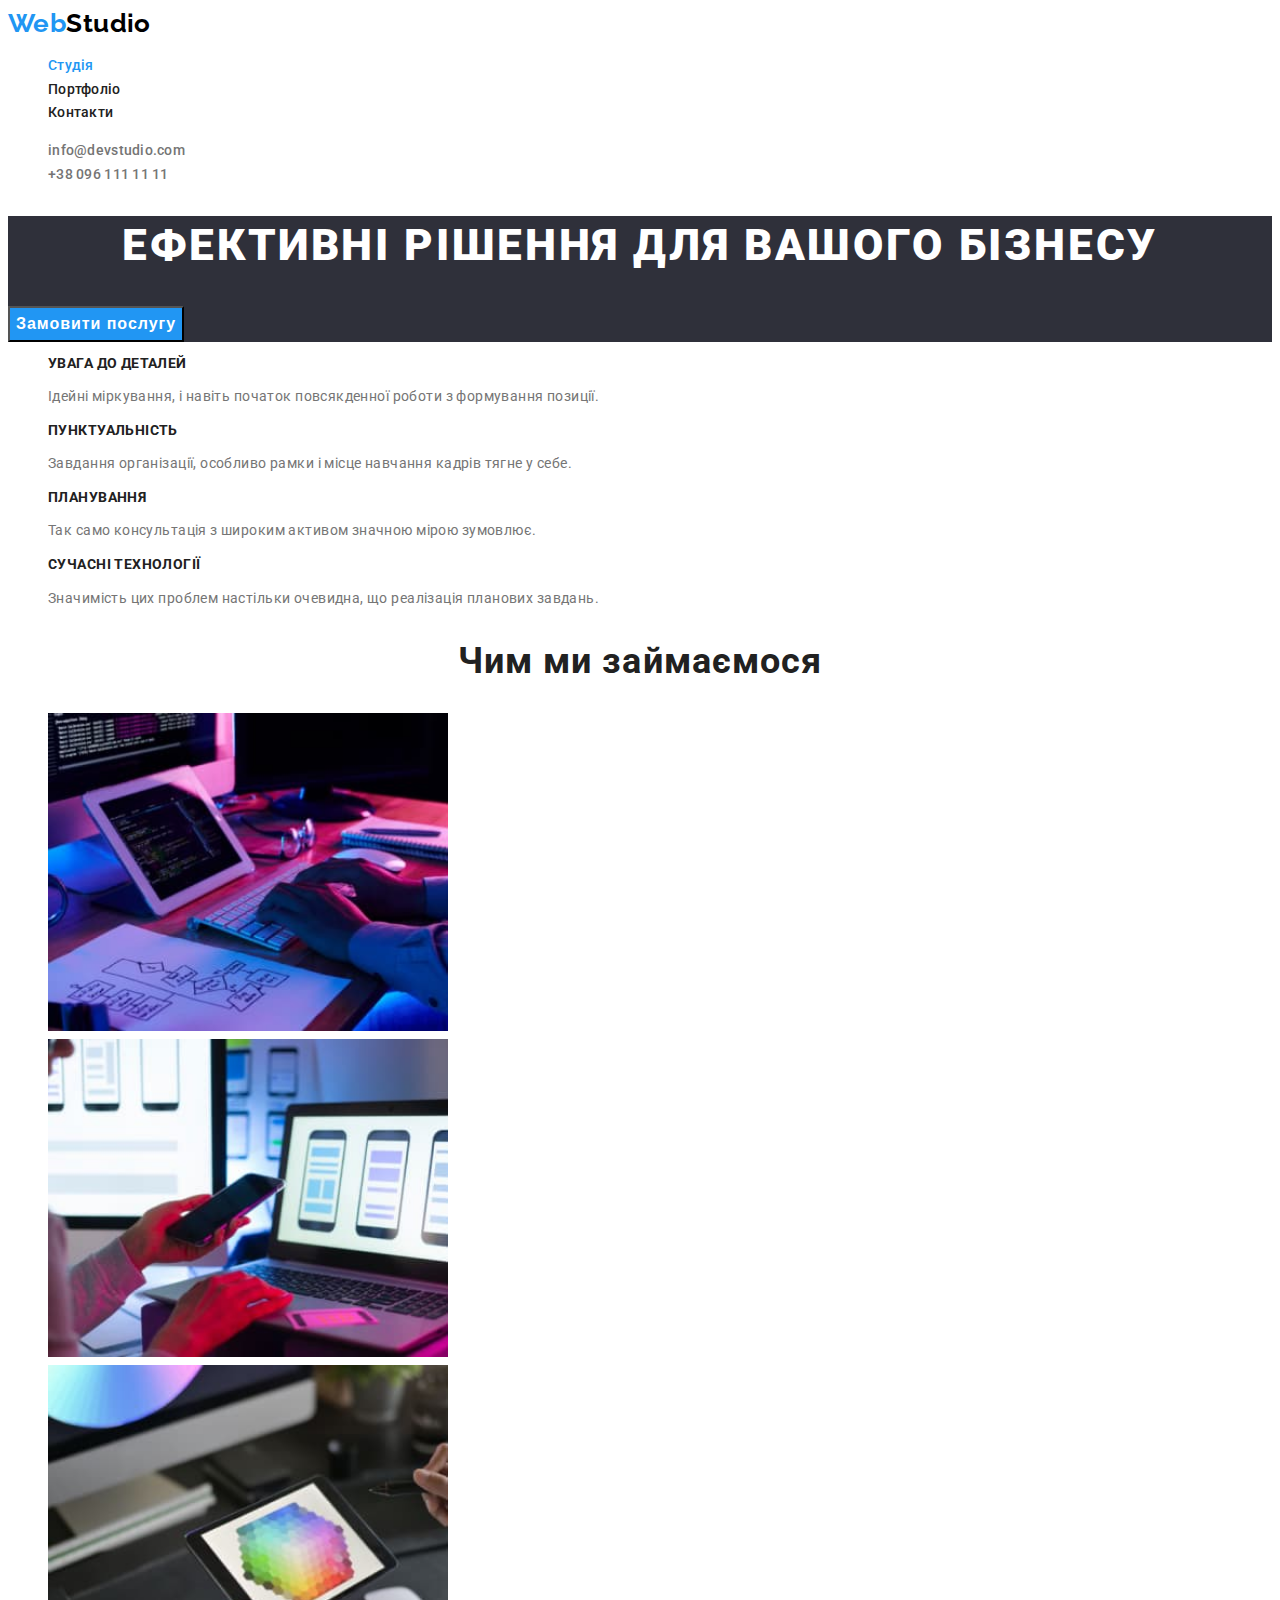
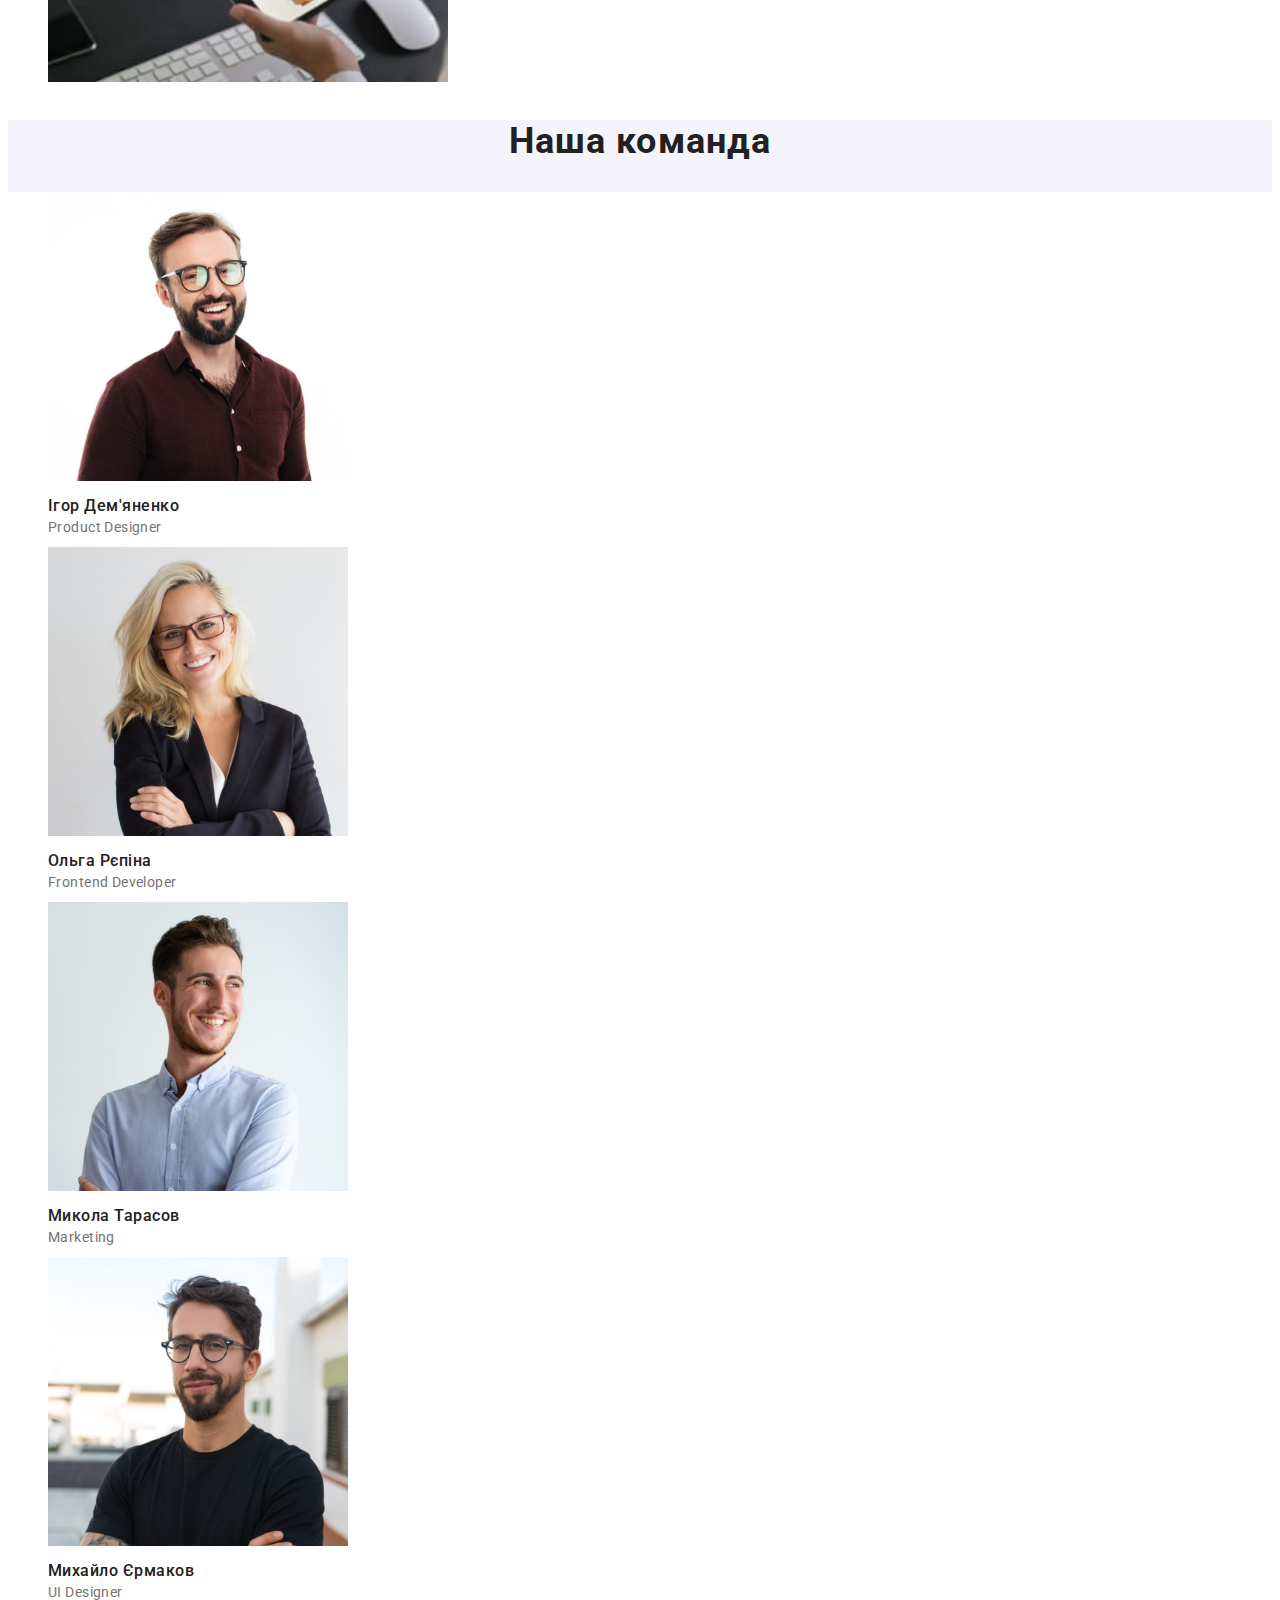
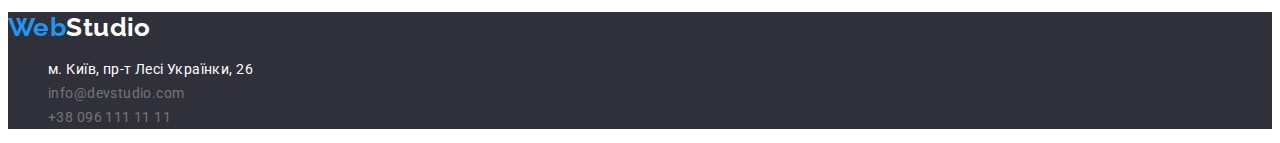
==== commit 360e417f: "editing css" ====
--- a/index.html
+++ b/index.html
@@ -20,7 +20,7 @@
         >
         <ul class="heder-nav">
           <li>
-            <a href="./index.html" class="heder-list">Студія</a>
+            <a href="./index.html" class="heder-list  list-current">Студія</a>
           </li>
           <li>
             <a href="./portfolio.html" class="heder-list">Портфоліо</a>
@@ -76,7 +76,7 @@
             </p>
           </li>
         </ul>
-        <h2 class="title">Чим ми займаємося</h2>
+        <h2 class="title-primary">Чим ми займаємося</h2>
         <ul class="features-images">
           <li>
             <img
@@ -108,14 +108,14 @@
               alt="фото Ігора Дем'яненка"
               width="300">
             <h3 class="title">Ігор Дем'яненко</h3>
-            <p>Product Designer</p>
+            <p class="text">Product Designer</p>
           </li>
           <li>
             <img src="./images/img2.jpg" 
              alt="фото Ольги Рєпіної" 
              width="300">
             <h3 class="title">Ольга Рєпіна</h3>
-            <p>Frontend Developer</p>
+            <p class="text">Frontend Developer</p>
           </li>
           <li>
             <img
@@ -123,7 +123,7 @@
               alt="фото Миколи Тарасова"
               width="300">
             <h3 class="title">Микола Тарасов</h3>
-            <p>Marketing</p>
+            <p class="text">Marketing</p>
           </li>
           <li>
             <img
@@ -131,7 +131,7 @@
               alt="фото Михайла Єрмакова"
               width="300">
             <h3 class="title">Михайло Єрмаков</h3>
-            <p>UI Designer</p>
+            <p class="text">UI Designer</p>
           </li>
         </ul>
       </section>
--- a/css/styles.css
+++ b/css/styles.css
@@ -5,6 +5,7 @@
 /* колір фона основний #f5f5f5 */
 /* колір фона додатковий #2f303a */
 /* колір фона додатковий #f5f4fa */
+
 :root {
   --primary-text-color: #212121;
   --text-color: #757575;
@@ -78,11 +79,16 @@
 
 .hero-title {
   color: var(--white-color);
+  font-weight: 900;
+  font-size: 44px;
+  line-height: 1.36;
+  text-align: center;
+  letter-spacing: 0.06em;
+  text-transform: uppercase;
 }
 
 /* Site-nav */
 
-
 .heder-nav {
   list-style: none;
 }
@@ -92,29 +98,57 @@
 }
 
 .heder-list {
-color: var(--primary-text-color);
-text-decoration: none;
+  color: var(--primary-text-color);
+  text-decoration: none;
+  font-weight: 500;
+  font-size: 14px;
+  line-height: 1.1;
+  letter-spacing: 0.02em;
 }
 
 .heder-link {
   color: var(--text-color);
-  text-decoration: none;
-}
-
-.heder-link:hover, 
-.heder-link:focus{
-  color: var(--accent-color);
-}
-
-.heder-list:hover, 
+  font-weight: 500;
+  font-size: 14px;
+  line-height: 1.1;
+  letter-spacing: 0.02em;
+  text-decoration: none;
+}
+
+.heder-link:hover,
+.heder-link:focus {
+  color: var(--accent-color);
+}
+
+.heder-list:hover,
 .heder-list:focus {
   color: var(--accent-color);
 }
 
+.list-current {
+  color: var(--accent-color);
+}
+
+
+
 /* Features */
 
 .section .title {
   color: var(--primary-text-color);
+  font-weight: 700;
+  font-size: 14px;
+  line-height: 1.1;
+  letter-spacing: 0.03em;
+  text-transform: uppercase;
+}
+
+.title-primary {
+  color: var(--primary-text-color);
+  font-weight: 700;
+  font-size: 36px;
+  line-height: 1.2;
+  text-align: center;
+  letter-spacing: 0.03em;
 }
 
 .features-images,
@@ -130,14 +164,35 @@
 
 .team-title {
   color: var(--primary-text-color);
+  font-weight: 700;
+  font-size: 36px;
+  line-height: 42px;
+  text-align: center;
+  letter-spacing: 0.03em;
 }
 
 .section-team {
   background-color: var(--third-background-color);
 }
 
+.images {
+  text-align: center;
+}
+
 .team-list .title {
   color: var(--primary-text-color);
+  font-weight: 500;
+  font-size: 16px;
+  line-height: 1.2px;
+  /* identical to box height */
+  /* text-align: center; */
+  letter-spacing: 0.03em;
+}
+
+.team-list .text {
+  line-height: 0.8;
+  /* identical to box height */
+  /* text-align: center */
 }
 
 .team-list {
@@ -153,6 +208,7 @@
 
 .footer-nav {
   list-style: none;
+  font-style: normal;
 }
 
 .footer-adress {
@@ -160,22 +216,23 @@
   text-decoration: none;
 }
 
-.footer-adress:hover, 
-.footer-adrees:focus{
-  color: var(--accent-color);
-}
-
-.footer-mail, .footer-tel {
-  color: var(--text-color);
-  text-decoration: none;
-}
-
-.footer-tel:hover, 
+.footer-adress:hover,
+.footer-adrees:focus {
+  color: var(--accent-color);
+}
+
+.footer-mail,
+.footer-tel {
+  color: var(--text-color);
+  text-decoration: none;
+}
+
+.footer-tel:hover,
 .footer-tel:focus {
   color: var(--accent-color);
 }
 
-.footer-mail:hover, 
+.footer-mail:hover,
 .footer-mail:focus {
   color: var(--accent-color);
 }
@@ -185,12 +242,19 @@
 .button-hero {
   color: var(--white-color);
   background-color: var(--accent-color);
+  font-weight: 700;
+  font-size: 16px;
+  line-height: 1.88;
+  display: flex;
+  align-items: center;
+  text-align: center;
+  letter-spacing: 0.06em;
 }
 
 .button-hero:hover,
 .button-hero:focus {
   color: var(--white-color);
-  background-color: var(--accent-color);
+  background-color: #188ce8;
 }
 
 .button-nav {
@@ -200,6 +264,13 @@
 .button {
   color: var(--primary-text-color);
   background-color: var(--third-background-color);
+  font-family: 'Roboto';
+  font-style: normal;
+  font-weight: 500;
+  font-size: 16px;
+  line-height: 1.6;
+  text-align: center;
+  letter-spacing: 0.03em;
 }
 
 .button:hover,
@@ -222,10 +293,15 @@
 
 .projects-list .title {
   color: var(--primary-text-color);
+  font-size: 18px;
+    line-height: 2.0;
+    letter-spacing: 0.06em;
 }
 
 .projects-list .text {
   color: var(--text-color);
+  font-size: 16px;
+    line-height: 1.88;
 }
 
 .projects-link {
